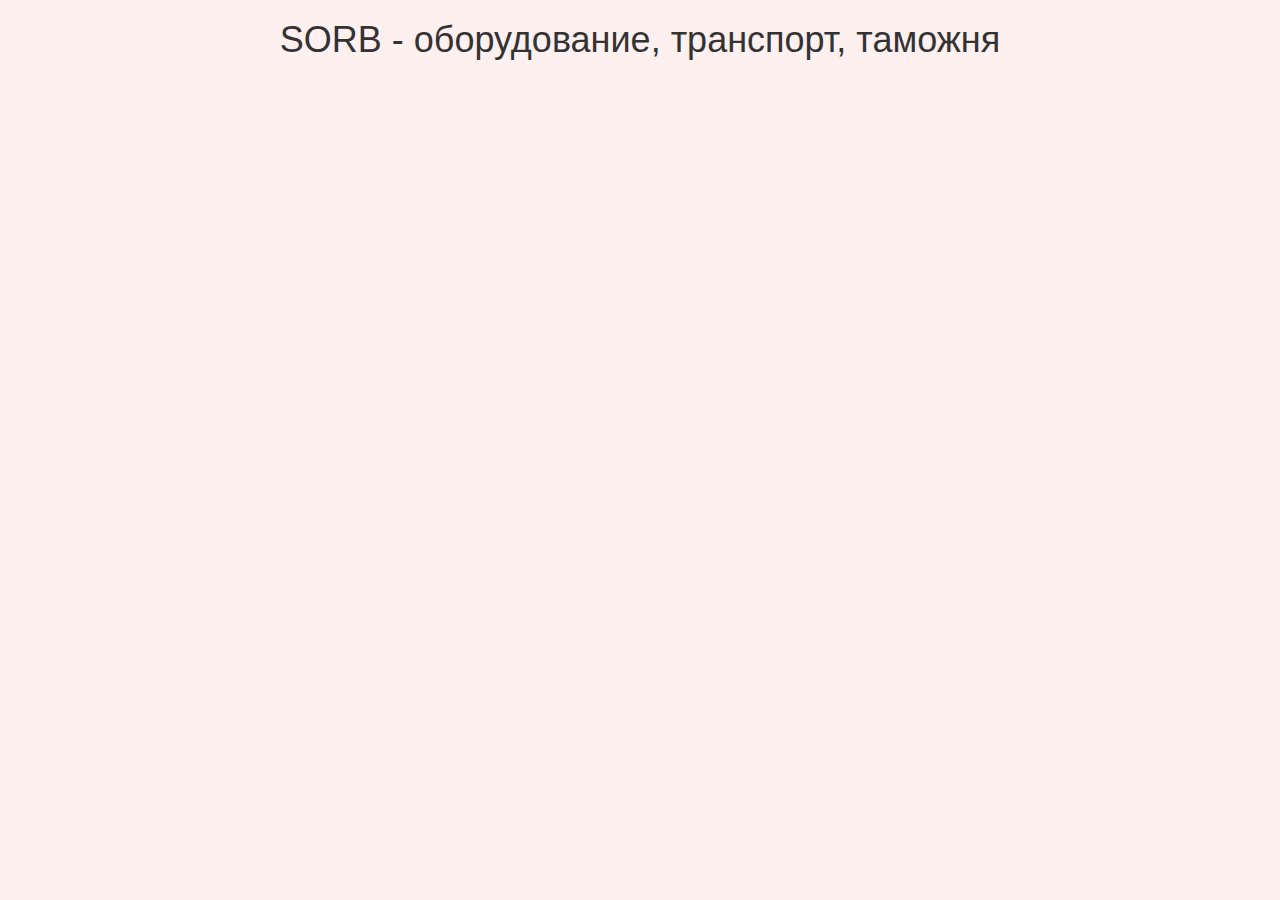
==== index.html @ 0b91da40 "Init repo" ====
<!DOCTYPE html>
<html lang="en">
<head>
	<meta http-equiv="Content-Type" content="text/html; charset=UTF-8">
	<title>SORB - оборудование, транспорт, таможня</title>	
	<link rel='stylesheet' href='css/bootstrap.min.css' type='text/css'>
	<link rel="stylesheet" href="css/style.css" type="text/css">
	<script src="js/jquery.min.js"></script>
	<script src="js/main.js"></script>
</head>
<body>	
	<div class="somit somit-white">
		<h1 class="text-center">SORB - оборудование, транспорт, таможня</h1>
		<br><br>
		<div class="container">   
    </div>
	</div>
</body>
</html>
---- css/style.css ----
body {
  background: #fff0f0;
}
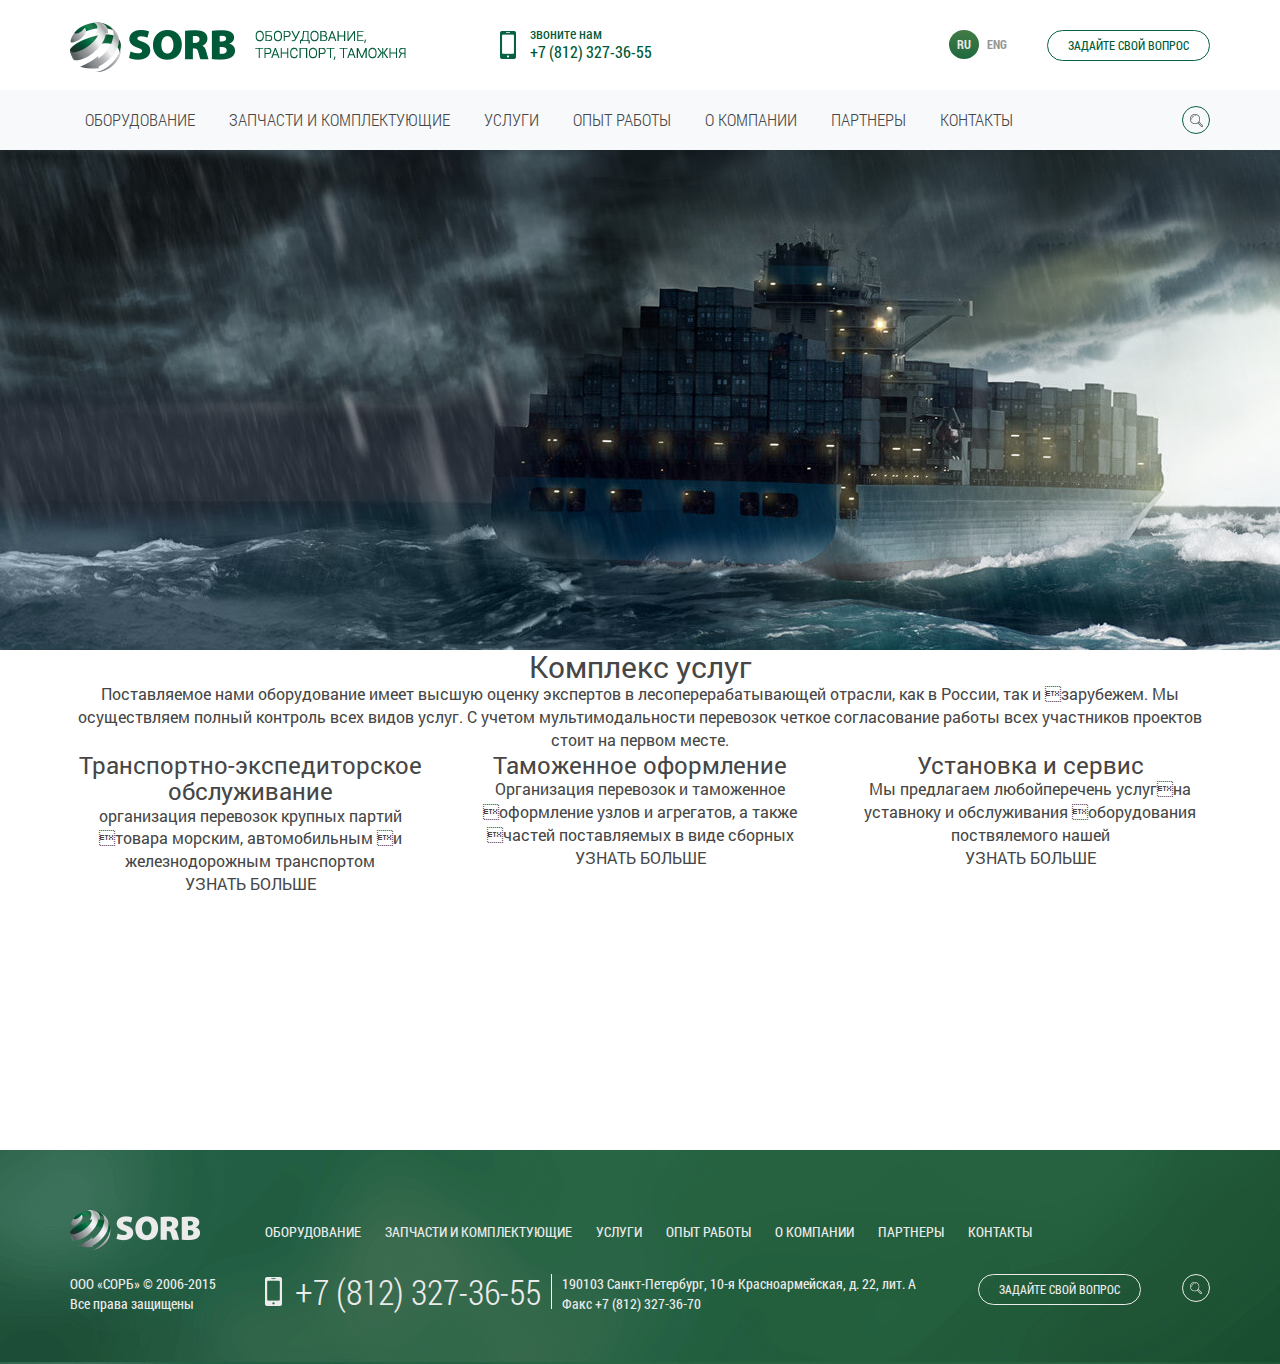
==== commit 6317fabd: "header+footer" ====
--- a/index.html
+++ b/index.html
@@ -2,6 +2,7 @@
 <html lang="en">
 <head>
 	<meta http-equiv="Content-Type" content="text/html; charset=UTF-8">
+	<meta name="viewport" content="width=device-width">
 	<title>SORB - оборудование, транспорт, таможня</title>	
 	<link rel='stylesheet' href='css/bootstrap.min.css' type='text/css'>
 	<link rel="stylesheet" href="css/style.css" type="text/css">
@@ -9,11 +10,125 @@
 	<script src="js/main.js"></script>
 </head>
 <body>	
-	<div class="somit somit-white">
-		<h1 class="text-center">SORB - оборудование, транспорт, таможня</h1>
-		<br><br>
-		<div class="container">   
-    </div>
+	<div class="somit somit-header">
+		<div class="top-header">
+			<div class="container">
+				<div class="row">
+					<div class="col-md-4">
+						<a href="/" class="top-logo"><img src="img/logo.png"  alt="SORB"></a>
+					</div>
+					<div class="col-xs-6 col-sm-6 col-md-4">
+						<div class="phone-block">
+							<div class="label">звоните нам</div>
+							<div class="phone-number">+7 (812) 327-36-55</div>
+						</div>
+					</div>
+					<div class="col-xs-2 col-sm-2 col-md-2">						
+						<div class="lang-switch"><span class="current lang">RU</span><a class="lang" href="#">ENG</a></div>
+					</div>
+					<div class="col-xs-4 col-sm-2 col-md-2">
+						<div class="quest-button"><a href="#" class="buttn">задайте свой вопрос</a></div>
+					</div>
+				</div>		
+			</div>
+		</div>
+		<div class="bottom-header">
+			<div class="container">
+				<div class="row">
+					<div class="col-xs-11">
+						<div class="main-menu main-menu-top">
+							<ul>
+								<li><a href="#">Оборудование</a></li>
+								<li><a href="#">Запчасти и комплектующие</a></li>
+								<li><a href="#">Услуги</a></li>
+								<li><a href="#">Опыт работы</a></li>
+								<li><a href="#">О компании</a></li>
+								<li><a href="#">Партнеры</a></li>
+								<li><a href="#">Контакты</a></li>
+							</ul>
+						</div>
+					</div>
+					<div class="col-xs-1">
+						<div class="search-block"><span class="icon icon-search"></span></div>
+					</div>			
+				</div>
+			</div>
+		</div>
 	</div>
+	<div class="somit somit-bonnet">
+		<div class="bonnet-container">			
+				<img src="img/banner.jpg" alt="">
+		</div>
+	</div>
+	<div class="somit somit-content">
+	<div class="somit somit-spruce">
+		<div class="container">			
+			<div class="text-center">
+				<h2 class="title-lg title-green">Комплекс услуг</h2>
+				<div class="announce-lg">Поставляемое нами оборудование имеет высшую оценку экспертов в лесоперерабатывающей отрасли, как в России, так и зарубежем. Мы осуществляем полный контроль всех видов услуг. С учетом мультимодальности перевозок  четкое согласование работы всех участников проектов стоит на первом месте. </div>
+				<div class="row">
+					<div class="col-md-4">
+						<div class="services-block">
+							<h3 class="title-md title-green">Транспортно-экспедиторское обслуживание</h3>
+							<div class="announce-md">организация перевозок крупных партий товара морским, автомобильным и железнодорожным транспортом</div>
+							<a href="#" class="buttn buttn-green">УЗНАТЬ БОЛЬШЕ</a>
+						</div>
+					</div>
+					<div class="col-md-4">
+						<div class="services-block">
+							<h3 class="title-md title-green">Таможенное оформление</h3>
+							<div class="announce-md">Организация перевозок и таможенное оформление узлов и агрегатов, а также частей поставляемых в виде сборных </div>
+							<a href="" class="buttn buttn-green">УЗНАТЬ БОЛЬШЕ</a>
+						</div>
+					</div>
+					<div class="col-md-4">
+						<div class="services-block">
+							<h3 class="title-md title-green">Установка и сервис</h3>
+							<div class="announce-md">Мы предлагаем любойперечень услугна уставноку и обслуживания оборудования поствялемого нашей </div>
+							<a href="" class="buttn buttn-green">УЗНАТЬ БОЛЬШЕ</a>
+						</div>
+					</div>
+				</div>
+			</div>
+		</div>
+	</div>
+	</div>
+	<div class="somit somit-footer">
+	<div class="container">
+		<div class="row">
+			<div class="col-md-2"><a href="/" class="bottom-logo"><img src="img/logo-small.png" class="img-responsive" alt=""></a></div>
+			<div class="col-md-10">
+				<div class="main-menu main-menu-bottom">
+						<ul>
+							<li><a href="#">Оборудование</a></li>
+							<li><a href="#">Запчасти и комплектующие</a></li>
+							<li><a href="#">Услуги</a></li>
+							<li><a href="#">Опыт работы</a></li>
+							<li><a href="#">О компании</a></li>
+							<li><a href="#">Партнеры</a></li>
+							<li><a href="#">Контакты</a></li>
+						</ul>
+					</div>			
+			</div>
+		</div>
+		<div class="row">
+			<div class="col-sm-6 col-md-2"><div class="copyright">ООО «СОРБ» © 2006-2015<br>Все права защищены</div></div>
+			<div class="col-sm-6 col-md-7">
+				<div class="phone-block">
+					<div class="phone-number">+7 (812) 327-36-55</div>
+				</div>
+				<div class="address-block">
+					<p>190103 Санкт-Петербург, 10-я Красноармейская, д. 22, лит. А<br>Факс +7 (812) 327-36-70</p>
+				</div>
+			</div>
+			<div class="col-sm-6 col-md-3">
+				<div class="quest-search-block">
+					<div class="quest-button"><a href="#" class="buttn">задайте свой вопрос</a></div>
+					<div class="search-block"><span class="icon icon-search"></span></div>
+				</div>
+			</div>		
+		</div>
+	</div>
+</div>
 </body>
 </html>--- a/css/style.css
+++ b/css/style.css
@@ -1,3 +1,272 @@
+@font-face {
+  font-family: 'Roboto';
+  font-style: normal;
+  font-weight: 400;
+  src: url("fonts/Roboto/RobotoRegular.eot");
+  src: url("fonts/Roboto/RobotoRegular.eot?#iefix") format("embedded-opentype"), url("fonts/Roboto/RobotoRegular.woff") format("woff"), url("fonts/Roboto/RobotoRegular.ttf") format("truetype");
+}
+@font-face {
+  font-family: 'Roboto';
+  font-style: normal;
+  font-weight: 600;
+  src: url("fonts/Roboto/RobotoBold.eot");
+  src: url("fonts/Roboto/RobotoBold.eot?#iefix") format("embedded-opentype"), url("fonts/Roboto/RobotoBold.woff") format("woff"), url("fonts/Roboto/RobotoBold.ttf") format("truetype");
+}
+@font-face {
+  font-family: 'Roboto';
+  font-style: italic;
+  font-weight: 400;
+  src: url("fonts/Roboto/RobotoItalic.eot");
+  src: url("fonts/Roboto/RobotoItalic.eot?#iefix") format("embedded-opentype"), url("fonts/Roboto/RobotoItalic.woff") format("woff"), url("fonts/Roboto/RobotoItalic.ttf") format("truetype");
+}
+@font-face {
+  font-family: 'Roboto';
+  font-style: normal;
+  font-weight: 300;
+  src: url("fonts/Roboto/RobotoLight.eot");
+  src: url("fonts/Roboto/RobotoLight.eot?#iefix") format("embedded-opentype"), url("fonts/Roboto/RobotoLight.woff") format("woff"), url("fonts/Roboto/RobotoLight.ttf") format("truetype");
+}
+@font-face {
+  font-family: 'B20Sans';
+  font-style: normal;
+  font-weight: 400;
+  src: url("fonts/B20Sans/B20SansSemiCondensed.eot");
+  src: url("fonts/B20Sans/B20SansSemiCondensed.eot?#iefix") format("embedded-opentype"), url("fonts/B20Sans/B20SansSemiCondensed.woff") format("woff"), url("fonts/B20Sans/B20SansSemiCondensed.ttf") format("truetype");
+}
+@font-face {
+  font-family: 'Casper';
+  font-style: normal;
+  font-weight: 400;
+  src: url("fonts/Casper/CasperRegular.eot");
+  src: url("fonts/Casper/CasperRegular.eot?#iefix") format("embedded-opentype"), url("fonts/Casper/CasperRegular.woff") format("woff"), url("fonts/Casper/CasperRegular.ttf") format("truetype");
+}
+@font-face {
+  font-family: 'Casper';
+  font-style: normal;
+  font-weight: 600;
+  src: url("fonts/Casper/CasperBold.eot");
+  src: url("fonts/Casper/CasperBold.eot?#iefix") format("embedded-opentype"), url("fonts/Casper/CasperBold.woff") format("woff"), url("fonts/Casper/CasperBold.ttf") format("truetype");
+}
+@font-face {
+  font-family: 'RobotoCondensed';
+  font-style: normal;
+  font-weight: 400;
+  src: url("fonts/RobotoCondensed/RobotoCondensedRegular.eot");
+  src: url("fonts/RobotoCondensed/RobotoCondensedRegular.eot?#iefix") format("embedded-opentype"), url("fonts/RobotoCondensed/RobotoCondensedRegular.woff") format("woff"), url("fonts/RobotoCondensed/RobotoCondensedRegular.ttf") format("truetype");
+}
+@font-face {
+  font-family: 'RobotoCondensed';
+  font-style: normal;
+  font-weight: 600;
+  src: url("fonts/RobotoCondensed/RobotoCondensedBold.eot");
+  src: url("fonts/RobotoCondensed/RobotoCondensedBold.eot?#iefix") format("embedded-opentype"), url("fonts/RobotoCondensed/RobotoCondensedBold.woff") format("woff"), url("fonts/RobotoCondensed/RobotoCondensedBold.ttf") format("truetype");
+}
+@font-face {
+  font-family: 'RobotoCondensed';
+  font-style: normal;
+  font-weight: 300;
+  src: url("fonts/RobotoCondensed/RobotoCondensedLight.eot");
+  src: url("fonts/RobotoCondensed/RobotoCondensedLight.eot?#iefix") format("embedded-opentype"), url("fonts/RobotoCondensed/RobotoCondensedLight.woff") format("woff"), url("fonts/RobotoCondensed/RobotoCondensedItalic.ttf") format("truetype");
+}
 body {
-  background: #fff0f0;
-}
+  background: white;
+  font-family: 'Roboto', sans-serif;
+  font-size: 16px;
+  font-weight: 400;
+  color: #464646;
+}
+h1,
+h2,
+h3,
+h4,
+h6,
+h6,
+p,
+ul,
+li {
+  margin: 0;
+  padding: 0px;
+}
+a,
+a:hover {
+  color: inherit;
+}
+.somit-header {
+  position: relative;
+}
+.somit-header.fixed {
+  position: fixed;
+  top: 0;
+}
+.top-header {
+  color: #005a37;
+  min-height: 90px;
+  padding-top: 22px;
+}
+.phone-block {
+  font-family: 'RobotoCondensed', sans-serif;
+  padding-left: 30px;
+}
+.phone-block .label {
+  font-size: 14px;
+  line-height: 1;
+}
+.top-header .phone-block {
+  background: url(../img/bg-phone.png) no-repeat left center;
+  margin-left: 40px;
+  margin-top: 5px;
+}
+.top-header .phone-block .phone-number {
+  font-size: 16px;
+}
+.somit-footer .phone-block {
+  background: url(../img/bg-phone-white.png) no-repeat left center;
+  border-right: 1px solid #f8f9fb;
+  margin-top: 20px;
+  margin-right: 10px;
+  padding-right: 10px;
+  float: left;
+}
+.somit-footer .phone-block .phone-number {
+  font-size: 35px;
+  font-weight: 300;
+  line-height: 1;
+}
+@media (max-width: 1200px) {
+  .somit-footer .phone-block .phone-number {
+    font-size: 22px;
+  }
+}
+.lang-switch {
+  font-family: 'RobotoCondensed', sans-serif;
+  font-size: 12px;
+  margin-top: 8px;
+  float: right;
+}
+.lang-switch .lang {
+  color: #959595;
+  display: inline-block;
+  font-weight: 600;
+  padding: 6px 8px;
+  text-transform: uppercase;
+}
+.lang-switch .lang.current {
+  background: linear-gradient(#437b46, #1e693e);
+  border-radius: 50%;
+  color: #ebebeb;
+  cursor: default;
+}
+.quest-button a {
+  border-radius: 30px;
+  display: inline-block;
+  font-family: 'RobotoCondensed', sans-serif;
+  font-size: 12px;
+  padding: 6px 20px;
+  text-transform: uppercase;
+}
+.top-header .quest-button {
+  float: right;
+  margin-top: 8px;
+}
+.top-header .quest-button a {
+  border: 1px solid #086142;
+}
+.somit-footer .quest-button {
+  margin-top: 20px;
+  margin-left: 30px;
+  float: left;
+}
+.somit-footer .quest-button a {
+  border: 1px solid #ebebeb;
+}
+.bottom-header {
+  background-color: #f8f9fb;
+  min-height: 60px;
+}
+.search-block {
+  float: right;
+}
+.search-block .icon-search {
+  border-radius: 50%;
+  display: inline-block;
+  height: 28px;
+  width: 28px;
+}
+.bottom-header .search-block {
+  margin-top: 16px;
+}
+.bottom-header .search-block .icon-search {
+  background: url(../img/bg-lupa.png) no-repeat center;
+  border: 1px solid #086142;
+}
+.somit-footer .search-block {
+  float: right;
+  margin-top: 20px;
+}
+.somit-footer .search-block .icon-search {
+  background: url(../img/bg-lupa-white.png) no-repeat center;
+  border: 1px solid #ebebeb;
+}
+.main-menu ul {
+  margin-left: 15px;
+}
+.main-menu ul li {
+  display: inline-block;
+  font-family: 'RobotoCondensed', sans-serif;
+  list-style: none;
+  text-transform: uppercase;
+}
+.bottom-header .main-menu li {
+  font-size: 17px;
+  margin-right: 30px;
+  font-weight: 300;
+  padding: 18px 0;
+}
+@media (max-width: 1200px) {
+  .bottom-header .main-menu li {
+    margin-right: 10px;
+  }
+}
+.somit-footer .main-menu ul {
+  margin-left: 0px;
+}
+.somit-footer .main-menu li {
+  font-size: 14px;
+  margin-right: 20px;
+  padding: 12px 0;
+}
+.somit-footer {
+  background: url(../img/bg-footer.png) center top;
+  color: #ebebeb;
+  padding: 60px 0 50px;
+}
+.somit-footer .copyright {
+  font-size: 14px;
+  font-family: 'RobotoCondensed', sans-serif;
+  margin-top: 20px;
+}
+.somit-footer .address-block {
+  font-size: 14px;
+  font-family: 'RobotoCondensed', sans-serif;
+  margin-top: 20px;
+}
+.somit-bonnet {
+  max-width: 100%;
+  overflow: hidden;
+  position: relative;
+  height: 500px;
+}
+.somit-bonnet .bonnet-container {
+  width: 2894px;
+  position: absolute;
+  left: 50%;
+  top: 0;
+  margin-left: -1447px;
+}
+.somit-bonnet .bonnet-container img {
+  display: block;
+  margin: 0 auto;
+}
+.somit-content {
+  min-height: 500px;
+}
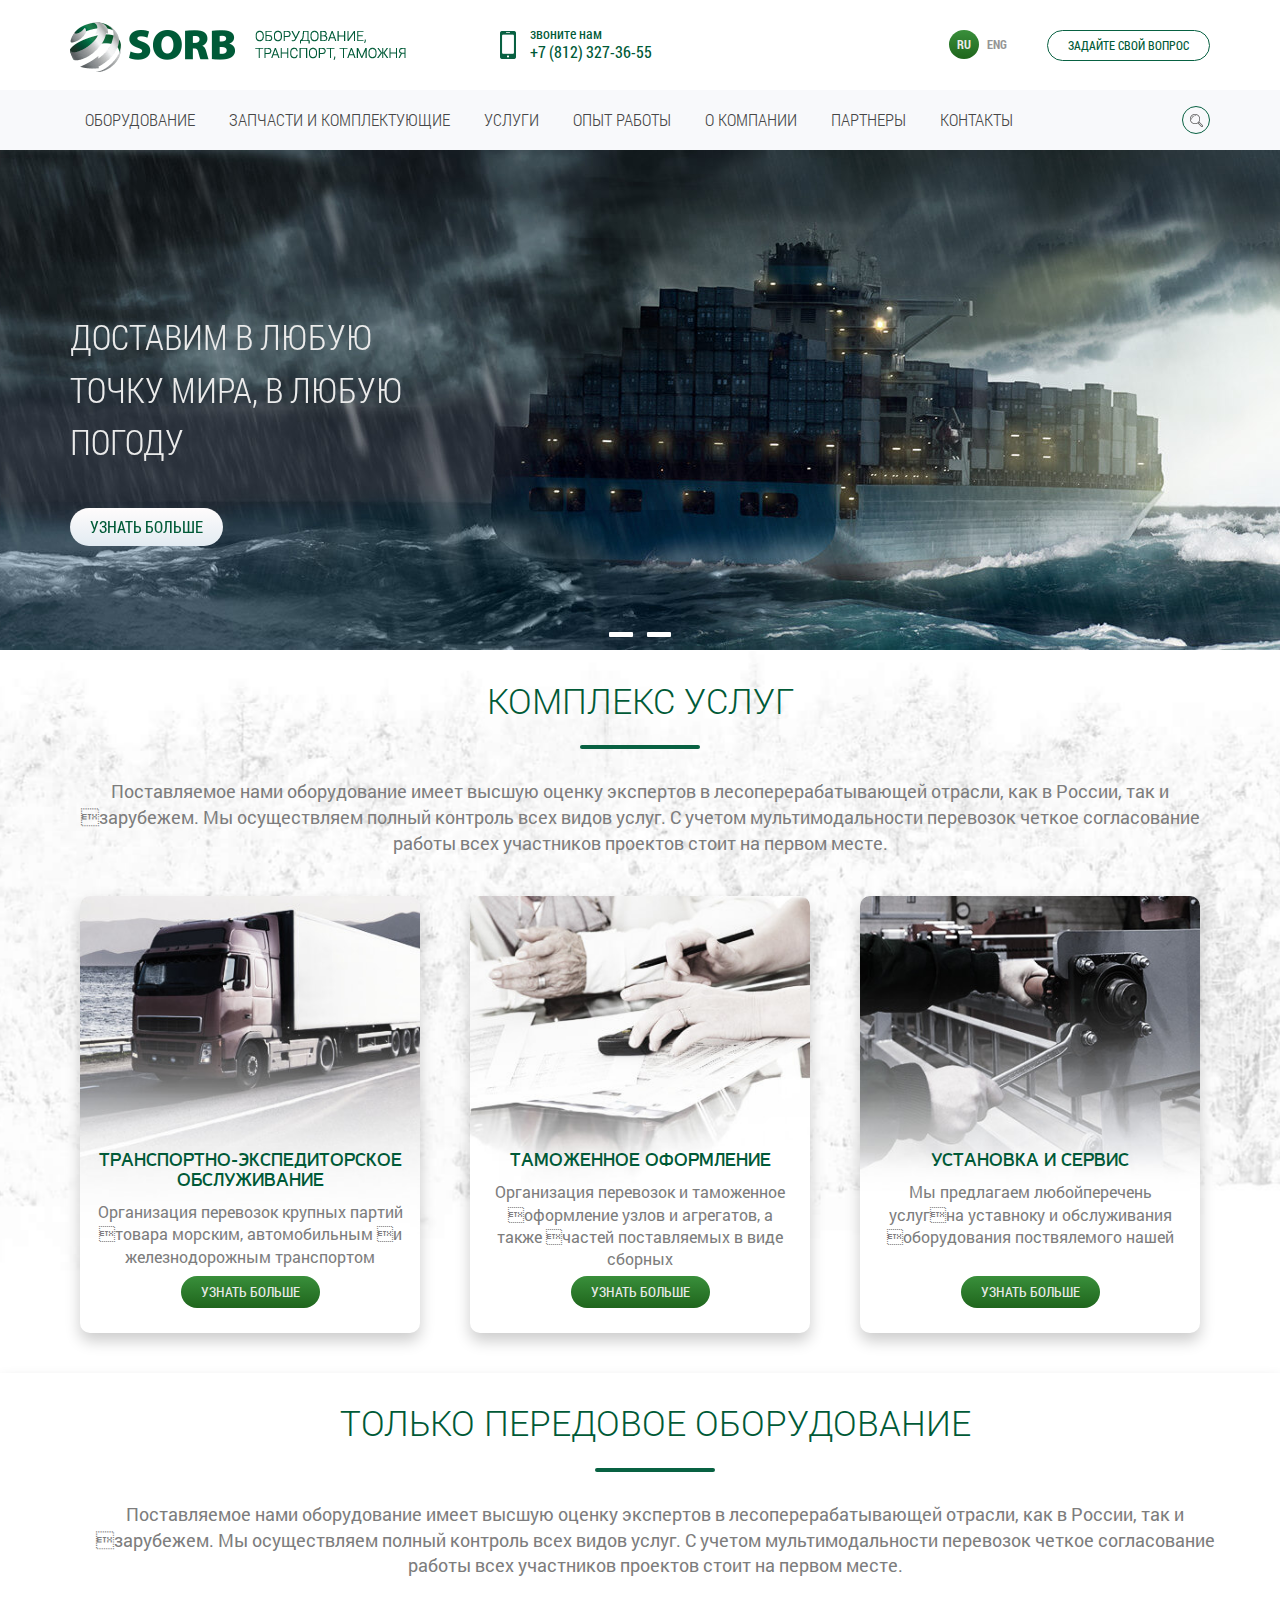
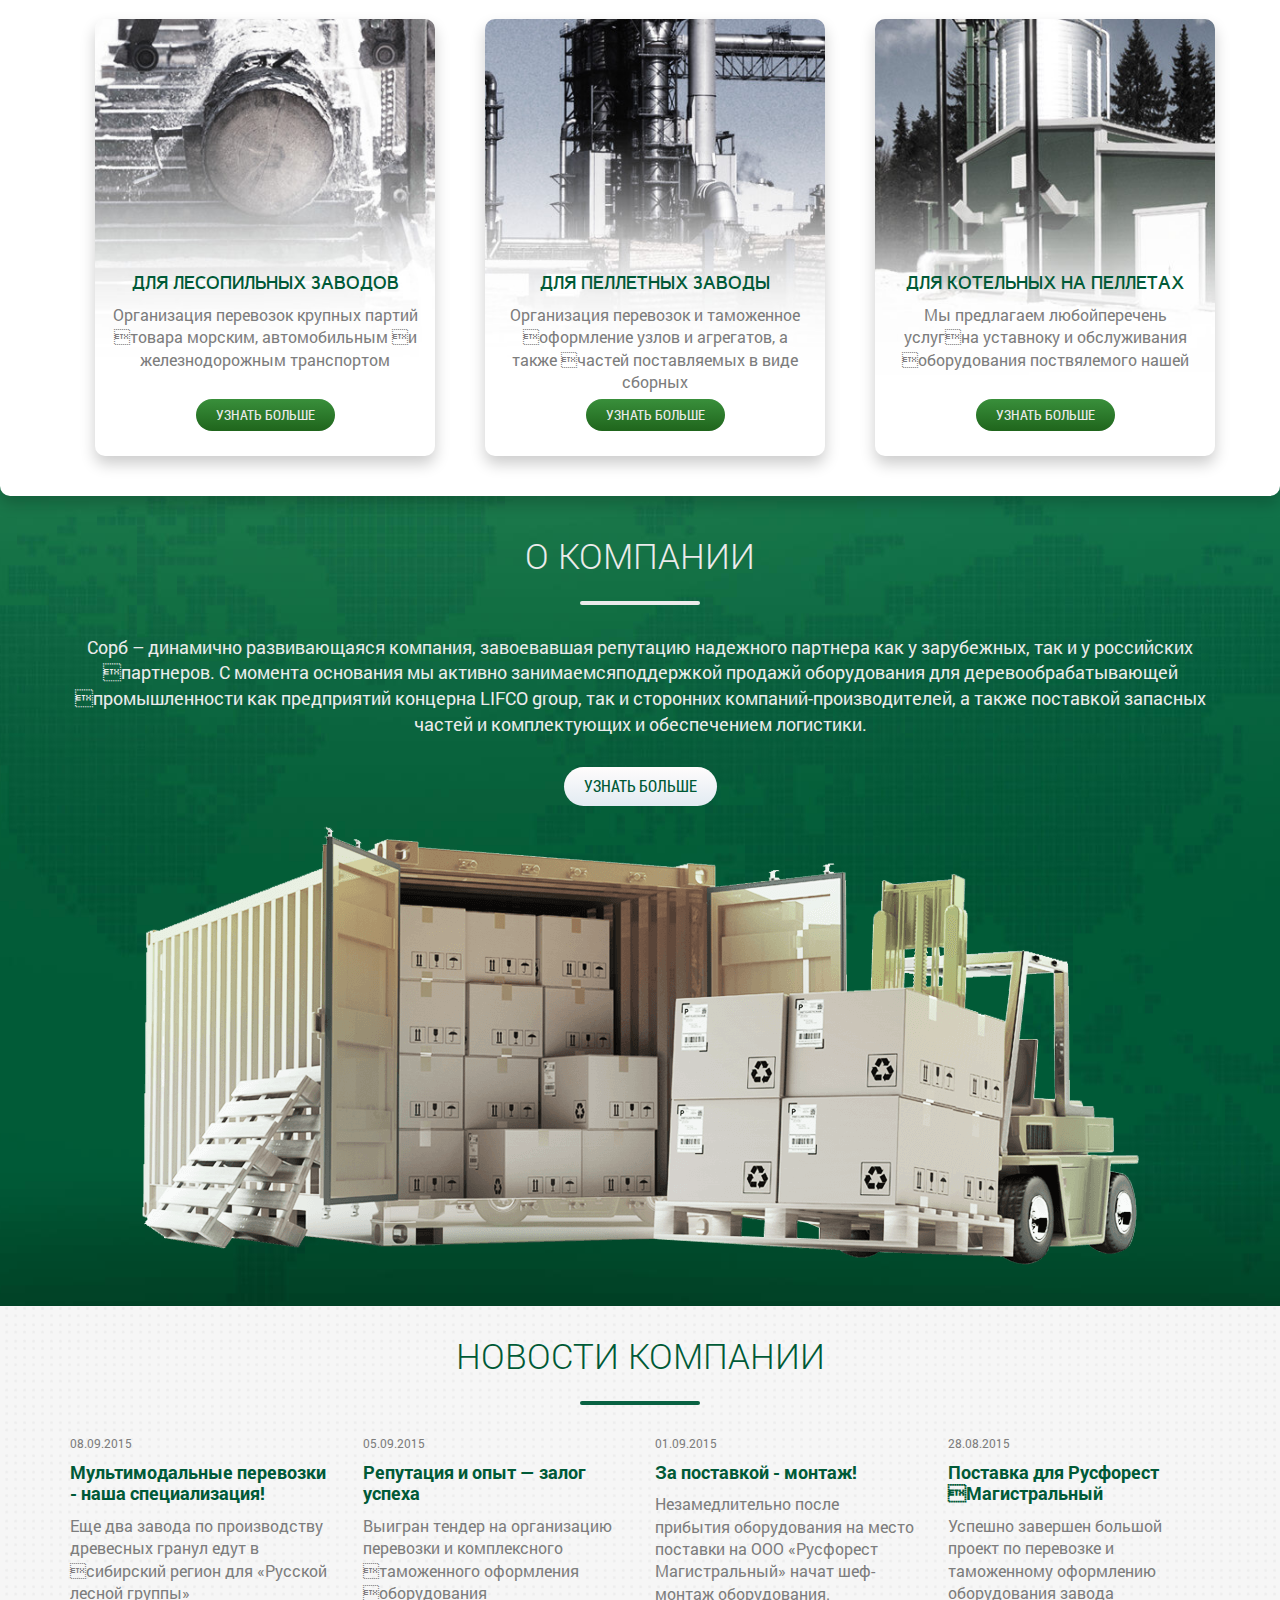
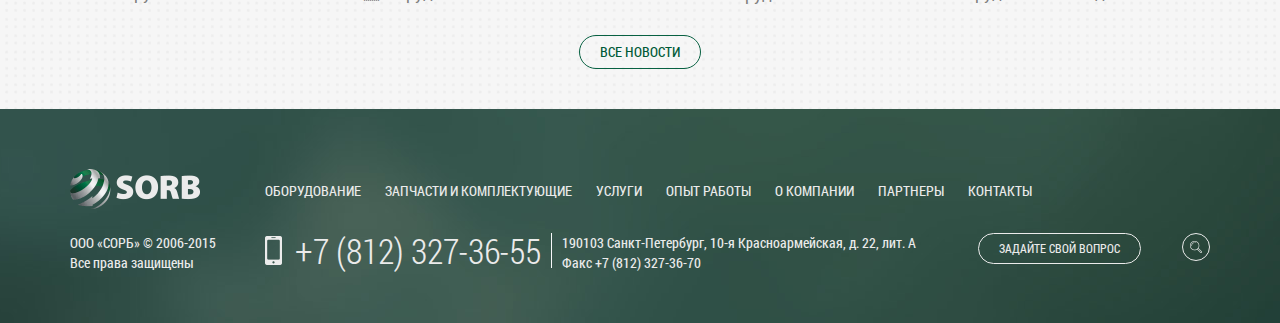
==== commit 4fd8c35a: "index" ====
--- a/index.html
+++ b/index.html
@@ -5,28 +5,31 @@
 	<meta name="viewport" content="width=device-width">
 	<title>SORB - оборудование, транспорт, таможня</title>	
 	<link rel='stylesheet' href='css/bootstrap.min.css' type='text/css'>
+	<link rel="stylesheet" href="js/plugins/owl/owl.carousel.css" type="text/css">
 	<link rel="stylesheet" href="css/style.css" type="text/css">
 	<script src="js/jquery.min.js"></script>
+	<script src="js/plugins/owl/owl.carousel.min.js"></script>
 	<script src="js/main.js"></script>
 </head>
 <body>	
 	<div class="somit somit-header">
+	 <div class="main-header">
 		<div class="top-header">
 			<div class="container">
 				<div class="row">
 					<div class="col-md-4">
 						<a href="/" class="top-logo"><img src="img/logo.png"  alt="SORB"></a>
 					</div>
-					<div class="col-xs-6 col-sm-6 col-md-4">
+					<div class="col-xs-5 col-sm-6 col-md-4">
 						<div class="phone-block">
 							<div class="label">звоните нам</div>
 							<div class="phone-number">+7 (812) 327-36-55</div>
 						</div>
 					</div>
-					<div class="col-xs-2 col-sm-2 col-md-2">						
+					<div class="col-xs-3 col-sm-2 col-md-2">						
 						<div class="lang-switch"><span class="current lang">RU</span><a class="lang" href="#">ENG</a></div>
 					</div>
-					<div class="col-xs-4 col-sm-2 col-md-2">
+					<div class="col-xs-4 col-sm-4 col-md-2">
 						<div class="quest-button"><a href="#" class="buttn">задайте свой вопрос</a></div>
 					</div>
 				</div>		
@@ -54,10 +57,28 @@
 				</div>
 			</div>
 		</div>
+	 </div>
 	</div>
 	<div class="somit somit-bonnet">
-		<div class="bonnet-container">			
-				<img src="img/banner.jpg" alt="">
+		<div class="owl-carousel">
+			<div class="owl-element">
+				<div class="bonnet-container">			
+					<img src="img/banner.jpg" alt="">
+				</div>
+				<div class="text-container container">
+					<h1 class="title-xl title-white">ДоставИМ в любую точку мира, в любую погоду</h1>
+					<div class="block-more"><a href="" class="buttn buttn-white">УЗНАТЬ БОЛЬШЕ</a></div>
+				</div>
+			</div>
+			<div class="owl-element">
+				<div class="bonnet-container">			
+					<img src="img/banner2.jpg" alt="">
+				</div>
+				<div class="text-container container">
+					<h1 class="title-xl title-white">Высшая оценка экспертов в лесоперерабатывающей отрасли</h1>
+					<div class="block-more"><a href="" class="buttn buttn-white">УЗНАТЬ БОЛЬШЕ</a></div>
+				</div>
+			</div>				
 		</div>
 	</div>
 	<div class="somit somit-content">
@@ -65,31 +86,140 @@
 		<div class="container">			
 			<div class="text-center">
 				<h2 class="title-lg title-green">Комплекс услуг</h2>
-				<div class="announce-lg">Поставляемое нами оборудование имеет высшую оценку экспертов в лесоперерабатывающей отрасли, как в России, так и зарубежем. Мы осуществляем полный контроль всех видов услуг. С учетом мультимодальности перевозок  четкое согласование работы всех участников проектов стоит на первом месте. </div>
-				<div class="row">
-					<div class="col-md-4">
-						<div class="services-block">
-							<h3 class="title-md title-green">Транспортно-экспедиторское обслуживание</h3>
-							<div class="announce-md">организация перевозок крупных партий товара морским, автомобильным и железнодорожным транспортом</div>
-							<a href="#" class="buttn buttn-green">УЗНАТЬ БОЛЬШЕ</a>
-						</div>
-					</div>
-					<div class="col-md-4">
-						<div class="services-block">
-							<h3 class="title-md title-green">Таможенное оформление</h3>
-							<div class="announce-md">Организация перевозок и таможенное оформление узлов и агрегатов, а также частей поставляемых в виде сборных </div>
-							<a href="" class="buttn buttn-green">УЗНАТЬ БОЛЬШЕ</a>
-						</div>
-					</div>
-					<div class="col-md-4">
-						<div class="services-block">
-							<h3 class="title-md title-green">Установка и сервис</h3>
-							<div class="announce-md">Мы предлагаем любойперечень услугна уставноку и обслуживания оборудования поствялемого нашей </div>
-							<a href="" class="buttn buttn-green">УЗНАТЬ БОЛЬШЕ</a>
-						</div>
-					</div>
-				</div>
-			</div>
+				<div class="announce-lg text-grey">Поставляемое нами оборудование имеет высшую оценку экспертов в лесоперерабатывающей отрасли, как в России, так и зарубежем. Мы осуществляем полный контроль всех видов услуг. С учетом мультимодальности перевозок  четкое согласование работы всех участников проектов стоит на первом месте. </div>
+				<div class="row">
+					<div class="col-md-4">
+						<div class="block-onmain block-services">
+							<div class="block-photo"><img src="img/card1.jpg"  alt="" class="sepia img-responsive"><img src="img/card1_c.jpg" alt="" class="colour img-responsive"></div>
+							<div class="block-content">
+								<div class="block-text">
+								<h3 class="title-md title-green">Транспортно-экспедиторское обслуживание</h3>
+								<div class="announce-md text-grey">Организация перевозок крупных партий товара морским, автомобильным и железнодорожным транспортом</div>
+								</div>
+								<a href="#" class="buttn buttn-green">УЗНАТЬ БОЛЬШЕ</a>
+							</div>
+						</div>
+					</div>
+					<div class="col-md-4">
+						<div class="block-onmain block-services">
+							<div class="block-photo"><img src="img/card2.jpg"  alt="" class="sepia img-responsive"><img src="img/card2_c.jpg" alt="" class="colour img-responsive"></div>
+							<div class="block-content">
+								<div class="block-text">
+								<h3 class="title-md title-green">Таможенное оформление</h3>
+								<div class="announce-md text-grey">Организация перевозок и таможенное оформление узлов и агрегатов, а также частей поставляемых в виде сборных </div>
+								</div>
+								<a href="" class="buttn buttn-green">УЗНАТЬ БОЛЬШЕ</a>
+							</div>
+						</div>
+					</div>
+					<div class="col-md-4">
+						<div class="block-onmain block-services">
+							<div class="block-photo"><img src="img/card3.jpg"  alt="" class="sepia img-responsive"><img src="img/card3_c.jpg" alt="" class="colour img-responsive"></div>
+							<div class="block-content">
+								<div class="block-text">
+								<h3 class="title-md title-green">Установка и сервис</h3>
+								<div class="announce-md text-grey">Мы предлагаем любойперечень услугна уставноку и обслуживания оборудования поствялемого нашей </div>
+								</div>
+								<a href="" class="buttn buttn-green">УЗНАТЬ БОЛЬШЕ</a>
+							</div>
+						</div>
+					</div>
+				</div>
+			</div>
+		</div>
+	</div>
+	<div class="somit somit-earth">		
+		<div class="text-center">
+			<div class="block-equipments">
+			 <div class="container">
+				<h2 class="title-lg title-green">ТОЛЬКО ПЕРЕДОВОЕ ОБОРУДОВАНИЕ</h2>
+				<div class="announce-lg text-grey">Поставляемое нами оборудование имеет высшую оценку экспертов в лесоперерабатывающей отрасли, как в России, так и зарубежем. Мы осуществляем полный контроль всех видов услуг. С учетом мультимодальности перевозок  четкое согласование работы всех участников проектов стоит на первом месте. </div>
+				<div class="row">
+					<div class="col-md-4">
+						<div class="block-onmain block-equipment">
+							<div class="block-photo"><img src="img/card4.jpg"  alt="" class="sepia img-responsive"><img src="img/card4_c.jpg" alt="" class="colour img-responsive"></div>
+							<div class="block-content">
+								<div class="block-text">
+								<h3 class="title-md title-green">для лесопильных заводов</h3>
+								<div class="announce-md text-grey">Организация перевозок крупных партий товара морским, автомобильным и железнодорожным транспортом</div>
+								</div>
+								<a href="#" class="buttn buttn-green">УЗНАТЬ БОЛЬШЕ</a>
+							</div>
+						</div>
+					</div>
+					<div class="col-md-4">
+						<div class="block-onmain block-equipment">
+							<div class="block-photo"><img src="img/card5.jpg"  alt="" class="sepia img-responsive"><img src="img/card5_c.jpg" alt="" class="colour img-responsive"></div>
+							<div class="block-content">
+								<div class="block-text">
+								<h3 class="title-md title-green">ДЛЯ пеллетных заводы</h3>
+								<div class="announce-md text-grey">Организация перевозок и таможенное оформление узлов и агрегатов, а также частей поставляемых в виде сборных </div>
+								</div>
+								<a href="" class="buttn buttn-green">УЗНАТЬ БОЛЬШЕ</a>
+							</div>
+						</div>
+					</div>
+					<div class="col-md-4">
+						<div class="block-onmain block-equipment">
+							<div class="block-photo"><img src="img/card6.jpg"  alt="" class="sepia img-responsive"><img src="img/card6_c.jpg" alt="" class="colour img-responsive"></div>
+							<div class="block-content">
+								<div class="block-text">
+								<h3 class="title-md title-green">ДЛЯ КОТЕЛЬНЫХ НА ПЕЛЛЕТАХ</h3>
+								<div class="announce-md text-grey">Мы предлагаем любойперечень услугна уставноку и обслуживания оборудования поствялемого нашей </div>
+								</div>
+								<a href="" class="buttn buttn-green">УЗНАТЬ БОЛЬШЕ</a>
+							</div>
+						</div>
+					</div>
+				</div>
+			 </div>
+			</div>
+			<div class="block-about">
+			 <div class="container">
+				<h2 class="title-lg title-white">О компании</h2>
+				<div class="announce-lg text-white">Сорб – динамично развивающаяся компания, завоевавшая репутацию надежного партнера как у зарубежных, так и у российских партнеров. С момента основания мы активно занимаемсяподдержкой продажй оборудования для деревообрабатывающей промышленности как предприятий концерна LIFCO group, так и сторонних компаний-производителей, а также поставкой запасных частей и комплектующих и обеспечением логистики.</div>
+				<div class="block-more"><a href="" class="buttn buttn-white">УЗНАТЬ БОЛЬШЕ</a></div>
+				<div class="block-boxes"><img src="img/bg-boxes.png" alt="" class="img-responsive"></div>
+			 </div>
+			</div>
+		</div>
+	</div>
+	<div class="somit somit-pattern">
+		<div class="container">			
+			<div class="text-center">
+				<h2 class="title-lg title-green">Новости компании</h2>
+			</div>
+			<div class="row">
+				<div class="col-sm-6 col-md-3">
+					<div class="block-news">
+						<div class="date text-grey">08.09.2015</div>
+						<div class="title-sm title-green"><a href="#">Мультимодальные перевозки - наша специализация!</a></div>
+						<div class="announce-md text-grey">Еще два завода по производству древесных гранул едут в сибирский регион для «Русской лесной группы»</div>
+					</div>
+				</div>
+				<div class="col-sm-6 col-md-3">
+					<div class="block-news">
+						<div class="date text-grey">05.09.2015</div>
+						<div class="title-sm title-green"><a href="#">Репутация и опыт — залог успеха</a></div>
+						<div class="announce-md text-grey">Выигран тендер на организацию перевозки и комплексного таможенного оформления оборудования</div>
+					</div>
+				</div>
+				<div class="col-sm-6 col-md-3">
+					<div class="block-news">
+						<div class="date text-grey">01.09.2015</div>
+						<div class="title-sm title-green"><a href="#">За поставкой - монтаж!</a></div>
+						<div class="announce-md text-grey">Незамедлительно после прибытия оборудования на место поставки на ООО «Русфорест Магистральный» начат шеф-монтаж оборудования. </div>
+					</div>
+				</div>
+				<div class="col-sm-6 col-md-3">
+					<div class="block-news">
+						<div class="date text-grey">28.08.2015</div>
+						<div class="title-sm title-green"><a href="#">Поставка для Русфорест Магистральный</a></div>
+						<div class="announce-md text-grey">Успешно завершен большой проект по перевозке и таможенному оформлению оборудования завода</div>
+					</div>
+				</div>
+			</div>
+			<div class="block-more text-center"><a href="" class="buttn buttn-greenborder">все новости</a></div>
 		</div>
 	</div>
 	</div>
@@ -112,8 +242,8 @@
 			</div>
 		</div>
 		<div class="row">
-			<div class="col-sm-6 col-md-2"><div class="copyright">ООО «СОРБ» © 2006-2015<br>Все права защищены</div></div>
-			<div class="col-sm-6 col-md-7">
+			<div class="col-sm-3 col-md-2"><div class="copyright">ООО «СОРБ» © 2006-2015<br>Все права защищены</div></div>
+			<div class="col-sm-9 col-md-7">
 				<div class="phone-block">
 					<div class="phone-number">+7 (812) 327-36-55</div>
 				</div>
@@ -121,7 +251,7 @@
 					<p>190103 Санкт-Петербург, 10-я Красноармейская, д. 22, лит. А<br>Факс +7 (812) 327-36-70</p>
 				</div>
 			</div>
-			<div class="col-sm-6 col-md-3">
+			<div class="col-sm-12 col-md-3">
 				<div class="quest-search-block">
 					<div class="quest-button"><a href="#" class="buttn">задайте свой вопрос</a></div>
 					<div class="search-block"><span class="icon icon-search"></span></div>
--- a/css/style.css
+++ b/css/style.css
@@ -93,12 +93,19 @@
 }
 .somit-header {
   position: relative;
-}
-.somit-header.fixed {
+  height: 150px;
+}
+.somit-header .main-header {
+  position: absolute;
+  width: 100%;
+  z-index: 1000;
+}
+.somit-header .main-header.fixed {
   position: fixed;
   top: 0;
 }
 .top-header {
+  background: white;
   color: #005a37;
   min-height: 90px;
   padding-top: 22px;
@@ -118,6 +125,11 @@
 }
 .top-header .phone-block .phone-number {
   font-size: 16px;
+}
+@media (max-width: 992px) {
+  .top-header .phone-block {
+    margin-left: 0px;
+  }
 }
 .somit-footer .phone-block {
   background: url(../img/bg-phone-white.png) no-repeat left center;
@@ -135,6 +147,7 @@
 @media (max-width: 1200px) {
   .somit-footer .phone-block .phone-number {
     font-size: 22px;
+    line-height: 1.5;
   }
 }
 .lang-switch {
@@ -151,7 +164,7 @@
   text-transform: uppercase;
 }
 .lang-switch .lang.current {
-  background: linear-gradient(#437b46, #1e693e);
+  background: linear-gradient(#398f3b, #1f651c);
   border-radius: 50%;
   color: #ebebeb;
   cursor: default;
@@ -170,6 +183,11 @@
 }
 .top-header .quest-button a {
   border: 1px solid #086142;
+}
+@media (max-width: 768px) {
+  .top-header .quest-button a {
+    padding: 6px 10px;
+  }
 }
 .somit-footer .quest-button {
   margin-top: 20px;
@@ -179,6 +197,11 @@
 .somit-footer .quest-button a {
   border: 1px solid #ebebeb;
 }
+@media (max-width: 1200px) {
+  .somit-footer .quest-button {
+    margin-left: 0px;
+  }
+}
 .bottom-header {
   background-color: #f8f9fb;
   min-height: 60px;
@@ -235,8 +258,13 @@
   margin-right: 20px;
   padding: 12px 0;
 }
+@media (max-width: 1200px) {
+  .somit-footer .main-menu li {
+    margin-right: 10px;
+  }
+}
 .somit-footer {
-  background: url(../img/bg-footer.png) center top;
+  background: url(../img/bg-footer.jpg) center top;
   color: #ebebeb;
   padding: 60px 0 50px;
 }
@@ -245,16 +273,24 @@
   font-family: 'RobotoCondensed', sans-serif;
   margin-top: 20px;
 }
+@media (max-width: 1200px) {
+  .somit-footer .copyright {
+    font-size: 12px;
+  }
+}
 .somit-footer .address-block {
   font-size: 14px;
   font-family: 'RobotoCondensed', sans-serif;
   margin-top: 20px;
 }
 .somit-bonnet {
+  position: relative;
+}
+.somit-bonnet .owl-element {
+  position: relative;
+  height: 500px;
+  overflow: hidden;
   max-width: 100%;
-  overflow: hidden;
-  position: relative;
-  height: 500px;
 }
 .somit-bonnet .bonnet-container {
   width: 2894px;
@@ -262,11 +298,194 @@
   left: 50%;
   top: 0;
   margin-left: -1447px;
+  z-index: 2;
 }
 .somit-bonnet .bonnet-container img {
   display: block;
   margin: 0 auto;
 }
+.somit-bonnet .text-container {
+  padding-top: 120px;
+  position: relative;
+  z-index: 10;
+}
+.somit-bonnet .text-container .title-xl {
+  max-width: 370px;
+}
+.somit-bonnet .owl-controls {
+  margin-top: -25px;
+  text-align: center;
+  position: relative;
+}
+.somit-bonnet .owl-controls .owl-dot {
+  display: inline-block;
+}
+.somit-bonnet .owl-controls .owl-dot span {
+  background: white;
+  border-radius: 1px;
+  display: block;
+  height: 5px;
+  margin: 7px 7px 8px;
+  width: 24px;
+}
 .somit-content {
   min-height: 500px;
 }
+.title-green {
+  color: #005a37;
+}
+.title-white {
+  color: #ebebeb;
+}
+.title-lg {
+  font-size: 35px;
+  font-weight: 300;
+  margin: 30px 0;
+  position: relative;
+  padding-bottom: 30px;
+  text-transform: uppercase;
+}
+.title-lg:before {
+  border-radius: 2px;
+  bottom: 0;
+  content: "";
+  height: 4px;
+  left: 50%;
+  margin-left: -60px;
+  position: absolute;
+  width: 120px;
+}
+.title-lg.title-green:before {
+  background: #086142;
+}
+.title-lg.title-white:before {
+  background: #ebebeb;
+}
+.title-xl {
+  font-size: 35px;
+  font-weight: 300;
+  font-family: 'RobotoCondensed', sans-serif;
+  line-height: 1.5;
+  margin: 40px 0;
+  text-transform: uppercase;
+}
+.title-md {
+  font-size: 18px;
+  font-family: 'Casper', sans-serif;
+  font-weight: 600;
+  margin: 10px 0;
+  text-transform: uppercase;
+}
+.title-sm {
+  font-size: 18px;
+  font-weight: 600;
+  line-height: 1.2;
+  margin: 10px 0;
+}
+.text-grey {
+  color: #7d7d7d;
+}
+.text-white {
+  color: #ebebeb;
+}
+.announce-lg {
+  font-size: 18px;
+}
+.announce-md {
+  line-height: 1.4;
+}
+.somit-spruce {
+  background: url(../img/bg-spruce.jpg) center no-repeat;
+}
+.somit-earth {
+  background: url(../img/bg-map.jpg) center top no-repeat #086142;
+}
+.somit-pattern {
+  background: url(../img/bg-pattern.png) repeat;
+}
+.block-equipments {
+  background: white;
+  border-radius: 0 0 10px 10px;
+  box-shadow: 0 8px 15px rgba(0, 0, 0, 0.2);
+  padding: 0px 70px;
+  max-width: 1300px;
+  margin: 0 auto 10px;
+}
+.block-more {
+  margin: 30px 0 40px;
+}
+.block-about .block-more {
+  margin: 30px 0 20px;
+}
+.block-boxes {
+  display: inline-block;
+  margin: 0 auto 20px;
+}
+.block-onmain {
+  border-radius: 10px;
+  box-shadow: 0 8px 15px rgba(0, 0, 0, 0.2);
+  margin: 40px auto;
+  position: relative;
+  overflow: hidden;
+  max-width: 340px;
+}
+.block-onmain .block-photo {
+  position: absolute;
+  z-index: 0;
+}
+.block-onmain .block-photo .colour {
+  display: none;
+}
+.block-onmain .block-photo .sepia {
+  display: block;
+}
+.block-onmain .block-content {
+  padding: 245px 15px 25px;
+  position: relative;
+  z-index: 100;
+}
+.block-onmain .block-text {
+  min-height: 125px;
+}
+.block-onmain:hover .colour {
+  display: block;
+}
+.block-onmain:hover .sepia {
+  display: none;
+}
+.block-news .date {
+  font-size: 12px;
+}
+.buttn {
+  border-radius: 30px;
+  display: inline-block;
+  font-size: 14px;
+  font-family: 'RobotoCondensed', sans-serif;
+  padding: 6px 20px;
+  text-transform: uppercase;
+}
+.buttn:hover {
+  text-decoration: none;
+}
+.buttn-green {
+  background: linear-gradient(#398f3b, #1f651c);
+  color: #ebebeb;
+}
+.buttn-green:hover {
+  background: linear-gradient(#1f651c, #398f3b);
+  color: #ebebeb;
+}
+.buttn-white {
+  background: linear-gradient(#fffcfc, #e2ebf2);
+  color: #005a37;
+  font-size: 16px;
+  padding: 8px 20px;
+}
+.buttn-white:hover {
+  background: linear-gradient(#e2ebf2, #fffcfc);
+  color: #005a37;
+}
+.buttn-greenborder {
+  border: 1px solid #086142;
+  color: #005a37;
+}
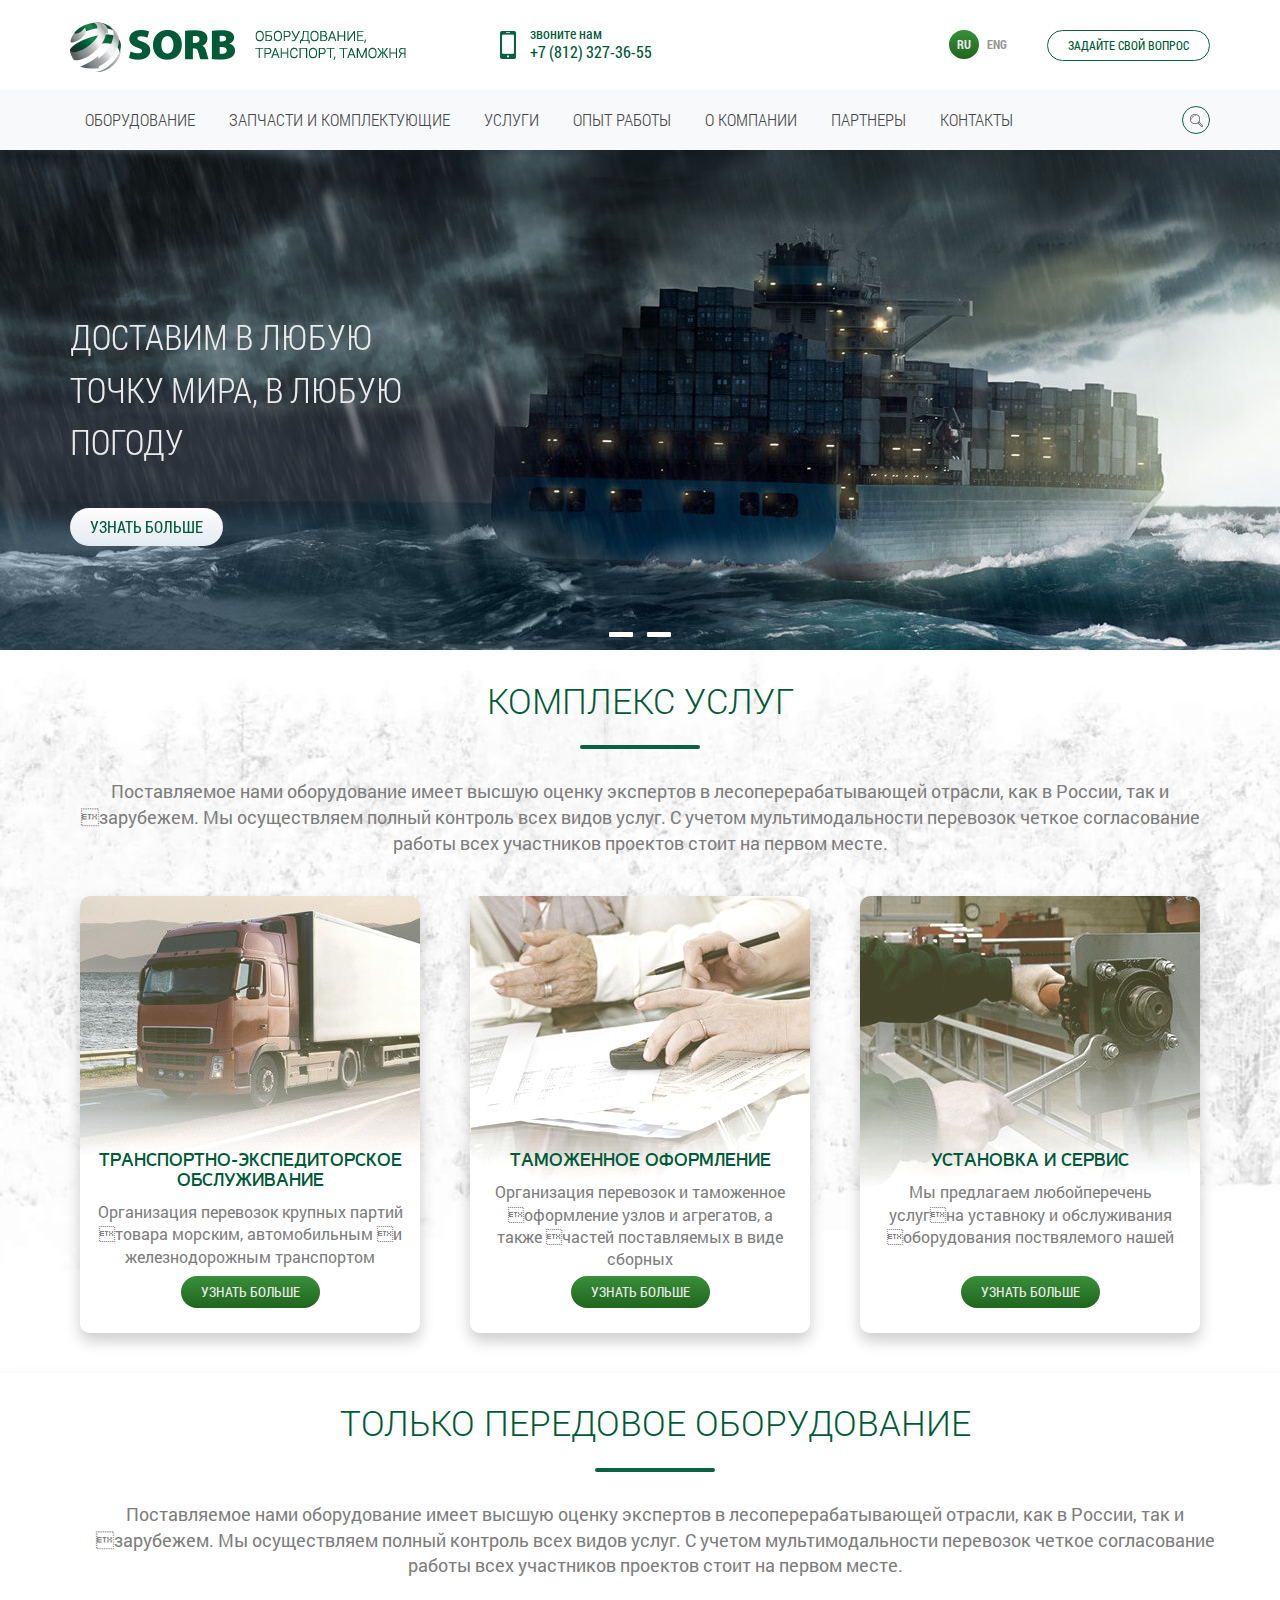
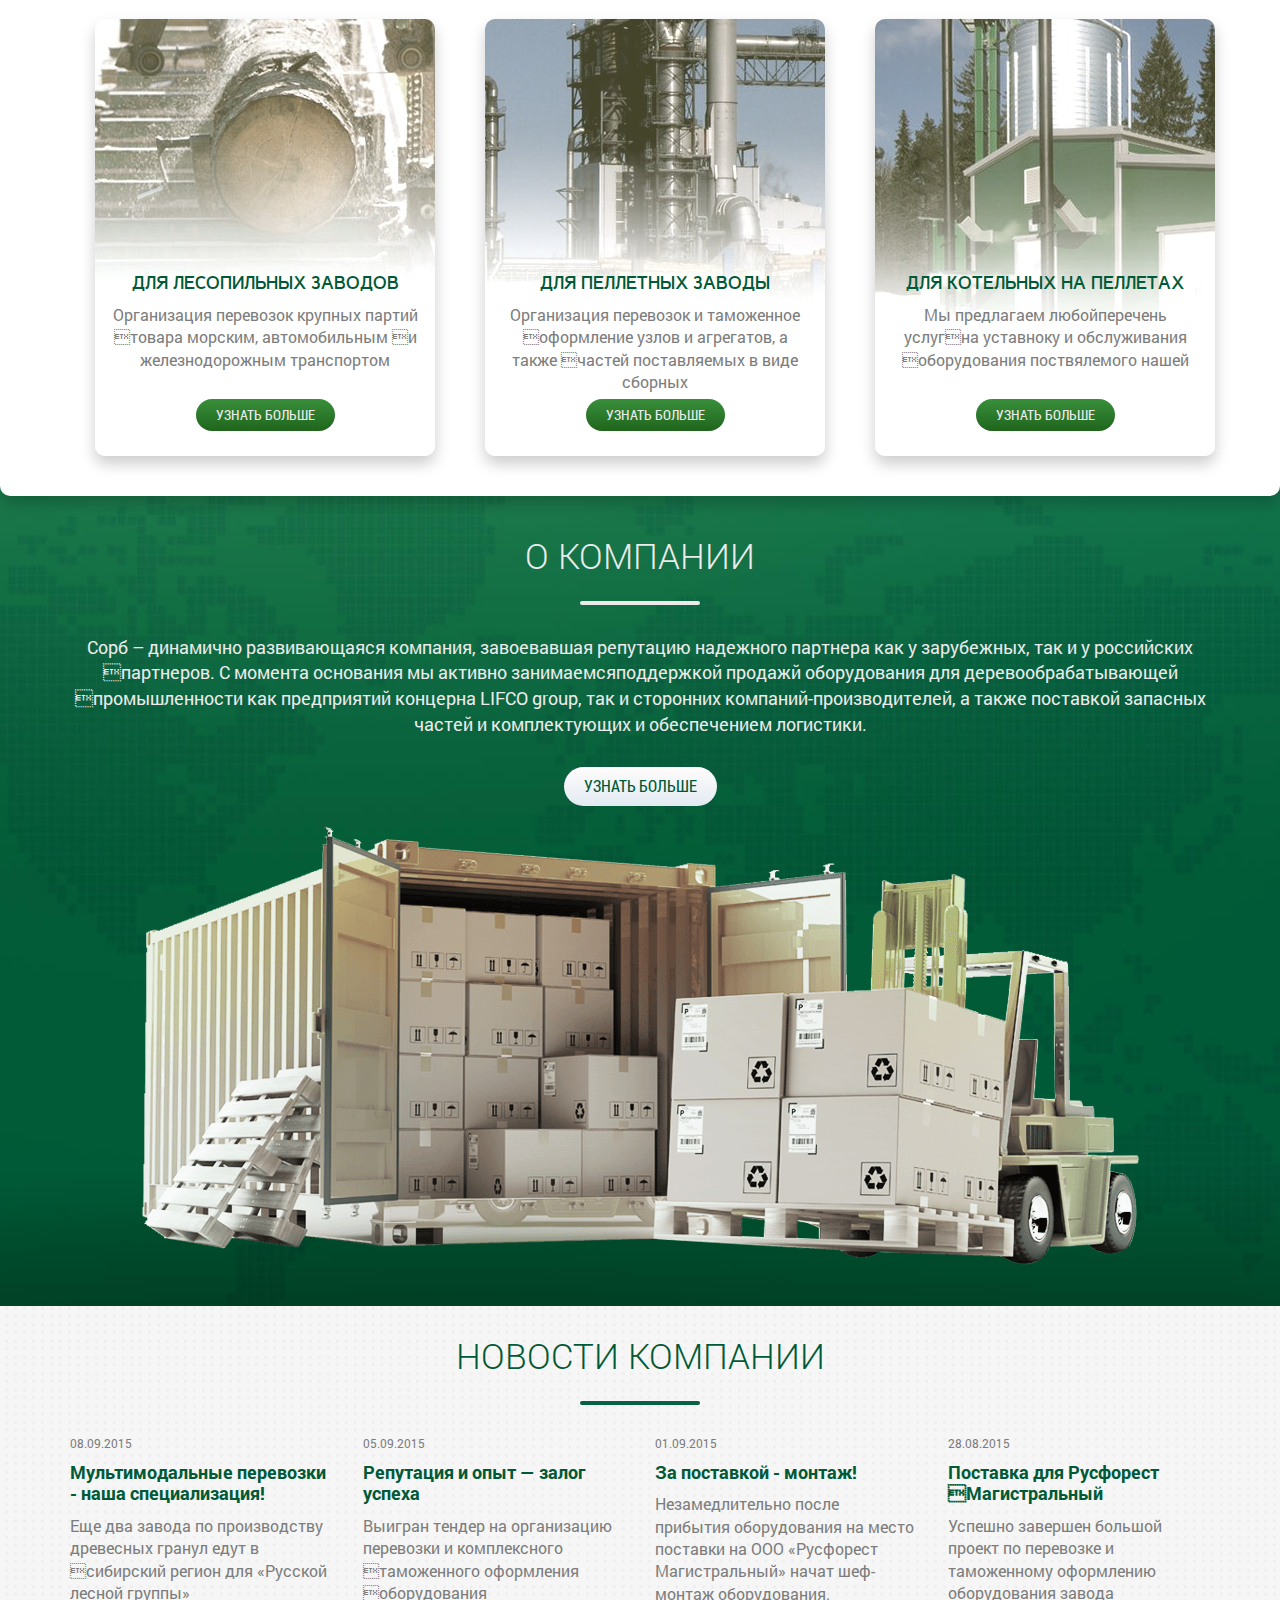
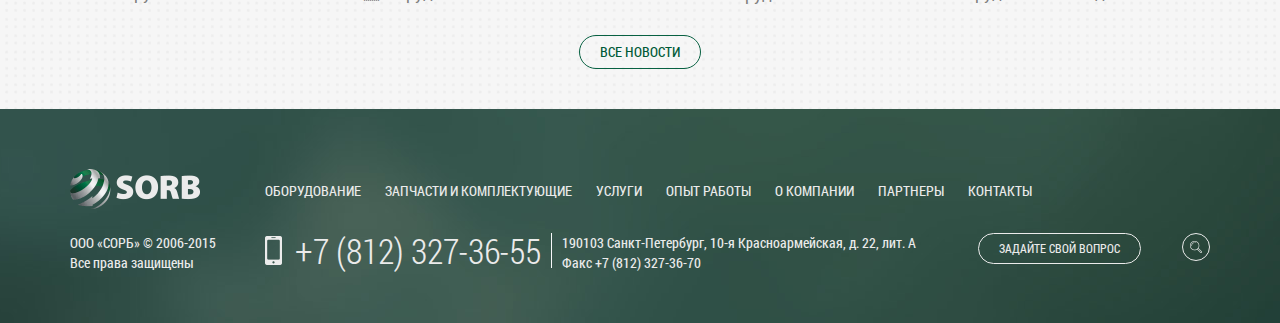
==== commit 2ac1db9c: "vintage" ====
--- a/index.html
+++ b/index.html
@@ -9,6 +9,7 @@
 	<link rel="stylesheet" href="css/style.css" type="text/css">
 	<script src="js/jquery.min.js"></script>
 	<script src="js/plugins/owl/owl.carousel.min.js"></script>
+	<script src="js/plugins/vintage/jquery.vintage.js"></script>
 	<script src="js/main.js"></script>
 </head>
 <body>	
@@ -90,7 +91,7 @@
 				<div class="row">
 					<div class="col-md-4">
 						<div class="block-onmain block-services">
-							<div class="block-photo"><img src="img/card1.jpg"  alt="" class="sepia img-responsive"><img src="img/card1_c.jpg" alt="" class="colour img-responsive"></div>
+							<div class="block-photo"><img src="img/card1_c.jpg" alt="" class="sepia"></div>
 							<div class="block-content">
 								<div class="block-text">
 								<h3 class="title-md title-green">Транспортно-экспедиторское обслуживание</h3>
@@ -102,7 +103,7 @@
 					</div>
 					<div class="col-md-4">
 						<div class="block-onmain block-services">
-							<div class="block-photo"><img src="img/card2.jpg"  alt="" class="sepia img-responsive"><img src="img/card2_c.jpg" alt="" class="colour img-responsive"></div>
+							<div class="block-photo"><img src="img/card2_c.jpg" alt="" class="sepia"></div>
 							<div class="block-content">
 								<div class="block-text">
 								<h3 class="title-md title-green">Таможенное оформление</h3>
@@ -114,7 +115,7 @@
 					</div>
 					<div class="col-md-4">
 						<div class="block-onmain block-services">
-							<div class="block-photo"><img src="img/card3.jpg"  alt="" class="sepia img-responsive"><img src="img/card3_c.jpg" alt="" class="colour img-responsive"></div>
+							<div class="block-photo"><img src="img/card3_c.jpg" alt="" class="sepia"></div>
 							<div class="block-content">
 								<div class="block-text">
 								<h3 class="title-md title-green">Установка и сервис</h3>
@@ -137,7 +138,7 @@
 				<div class="row">
 					<div class="col-md-4">
 						<div class="block-onmain block-equipment">
-							<div class="block-photo"><img src="img/card4.jpg"  alt="" class="sepia img-responsive"><img src="img/card4_c.jpg" alt="" class="colour img-responsive"></div>
+							<div class="block-photo"><img src="img/card4_c.jpg" alt="" class="sepia"></div>
 							<div class="block-content">
 								<div class="block-text">
 								<h3 class="title-md title-green">для лесопильных заводов</h3>
@@ -149,7 +150,7 @@
 					</div>
 					<div class="col-md-4">
 						<div class="block-onmain block-equipment">
-							<div class="block-photo"><img src="img/card5.jpg"  alt="" class="sepia img-responsive"><img src="img/card5_c.jpg" alt="" class="colour img-responsive"></div>
+							<div class="block-photo"><img src="img/card5_c.jpg" alt="" class="sepia"></div>
 							<div class="block-content">
 								<div class="block-text">
 								<h3 class="title-md title-green">ДЛЯ пеллетных заводы</h3>
@@ -161,7 +162,7 @@
 					</div>
 					<div class="col-md-4">
 						<div class="block-onmain block-equipment">
-							<div class="block-photo"><img src="img/card6.jpg"  alt="" class="sepia img-responsive"><img src="img/card6_c.jpg" alt="" class="colour img-responsive"></div>
+							<div class="block-photo"><img src="img/card6_c.jpg" alt="" class="sepia"></div>
 							<div class="block-content">
 								<div class="block-text">
 								<h3 class="title-md title-green">ДЛЯ КОТЕЛЬНЫХ НА ПЕЛЛЕТАХ</h3>
--- a/css/style.css
+++ b/css/style.css
@@ -433,6 +433,12 @@
   position: absolute;
   z-index: 0;
 }
+.block-onmain .block-photo .sepia,
+.block-onmain .block-photo .sepia-color {
+  left: 0;
+  position: absolute;
+  top: 0;
+}
 .block-onmain .block-photo .colour {
   display: none;
 }
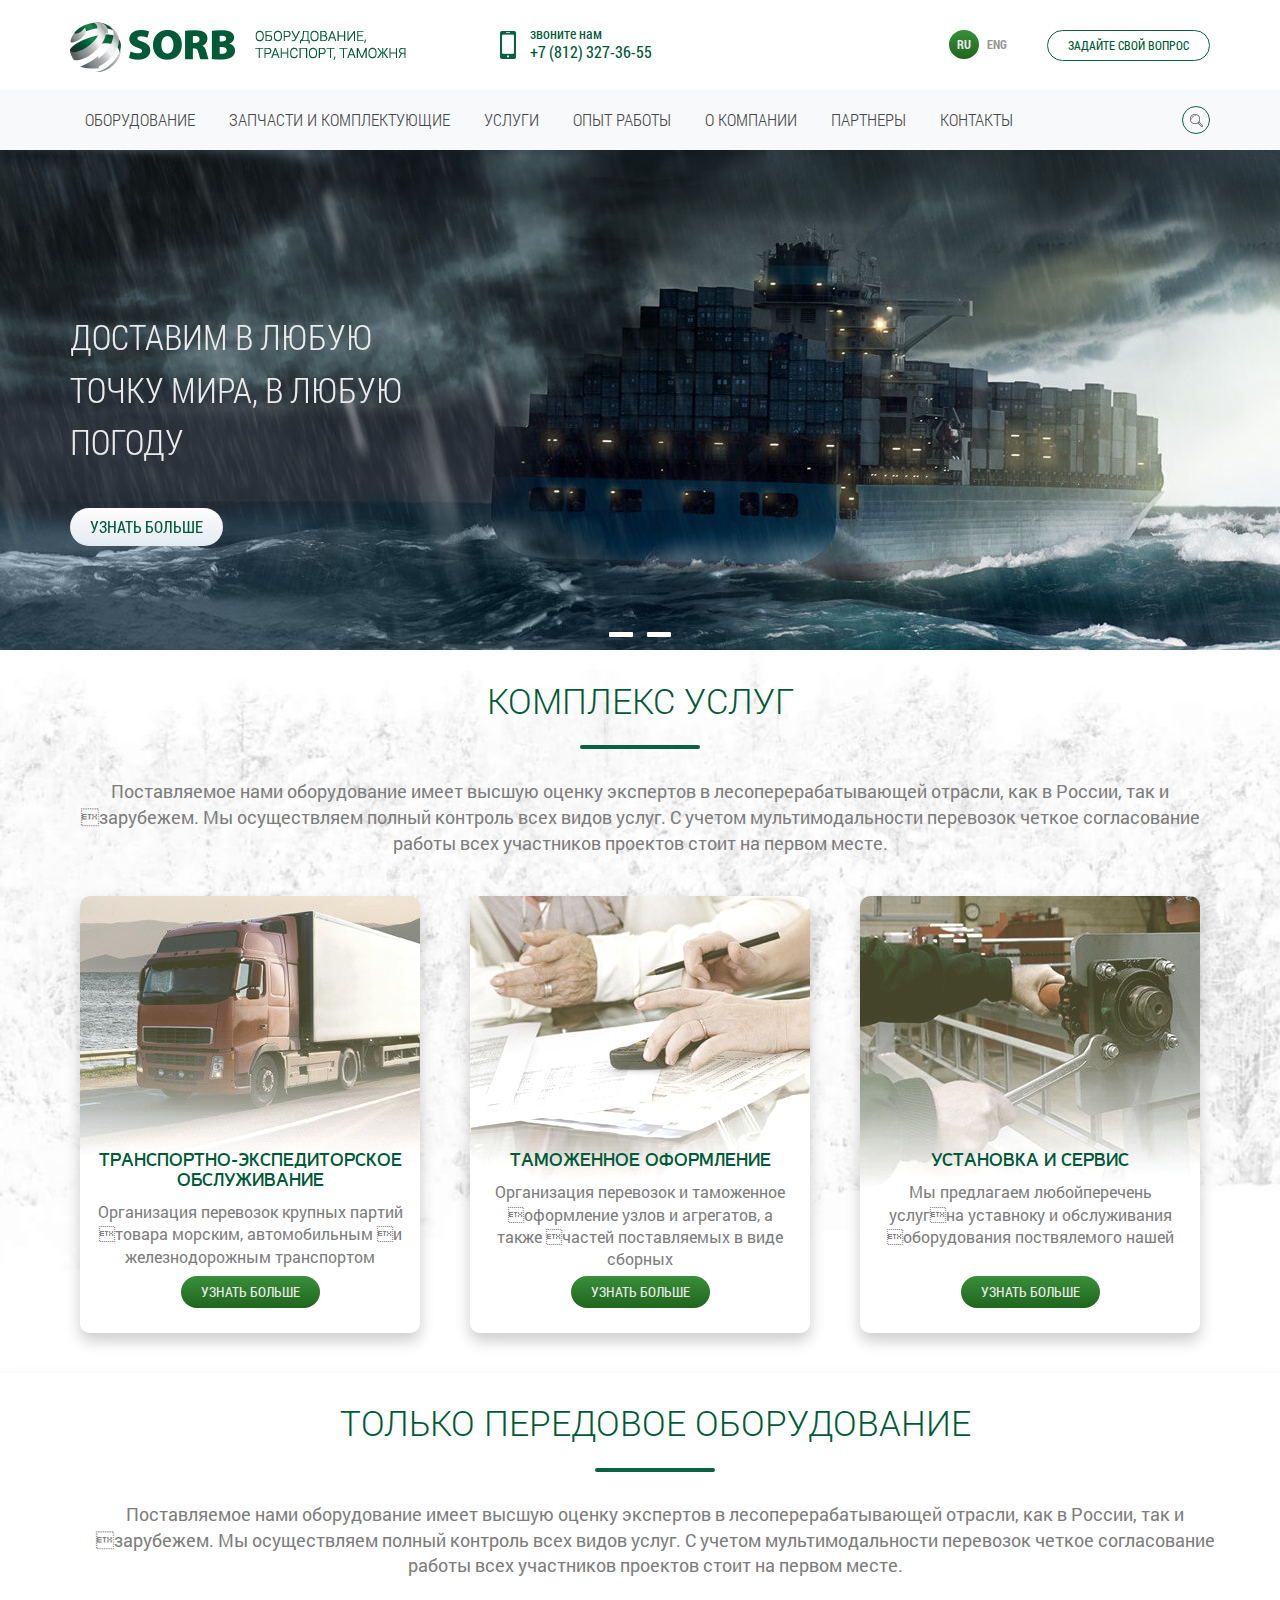
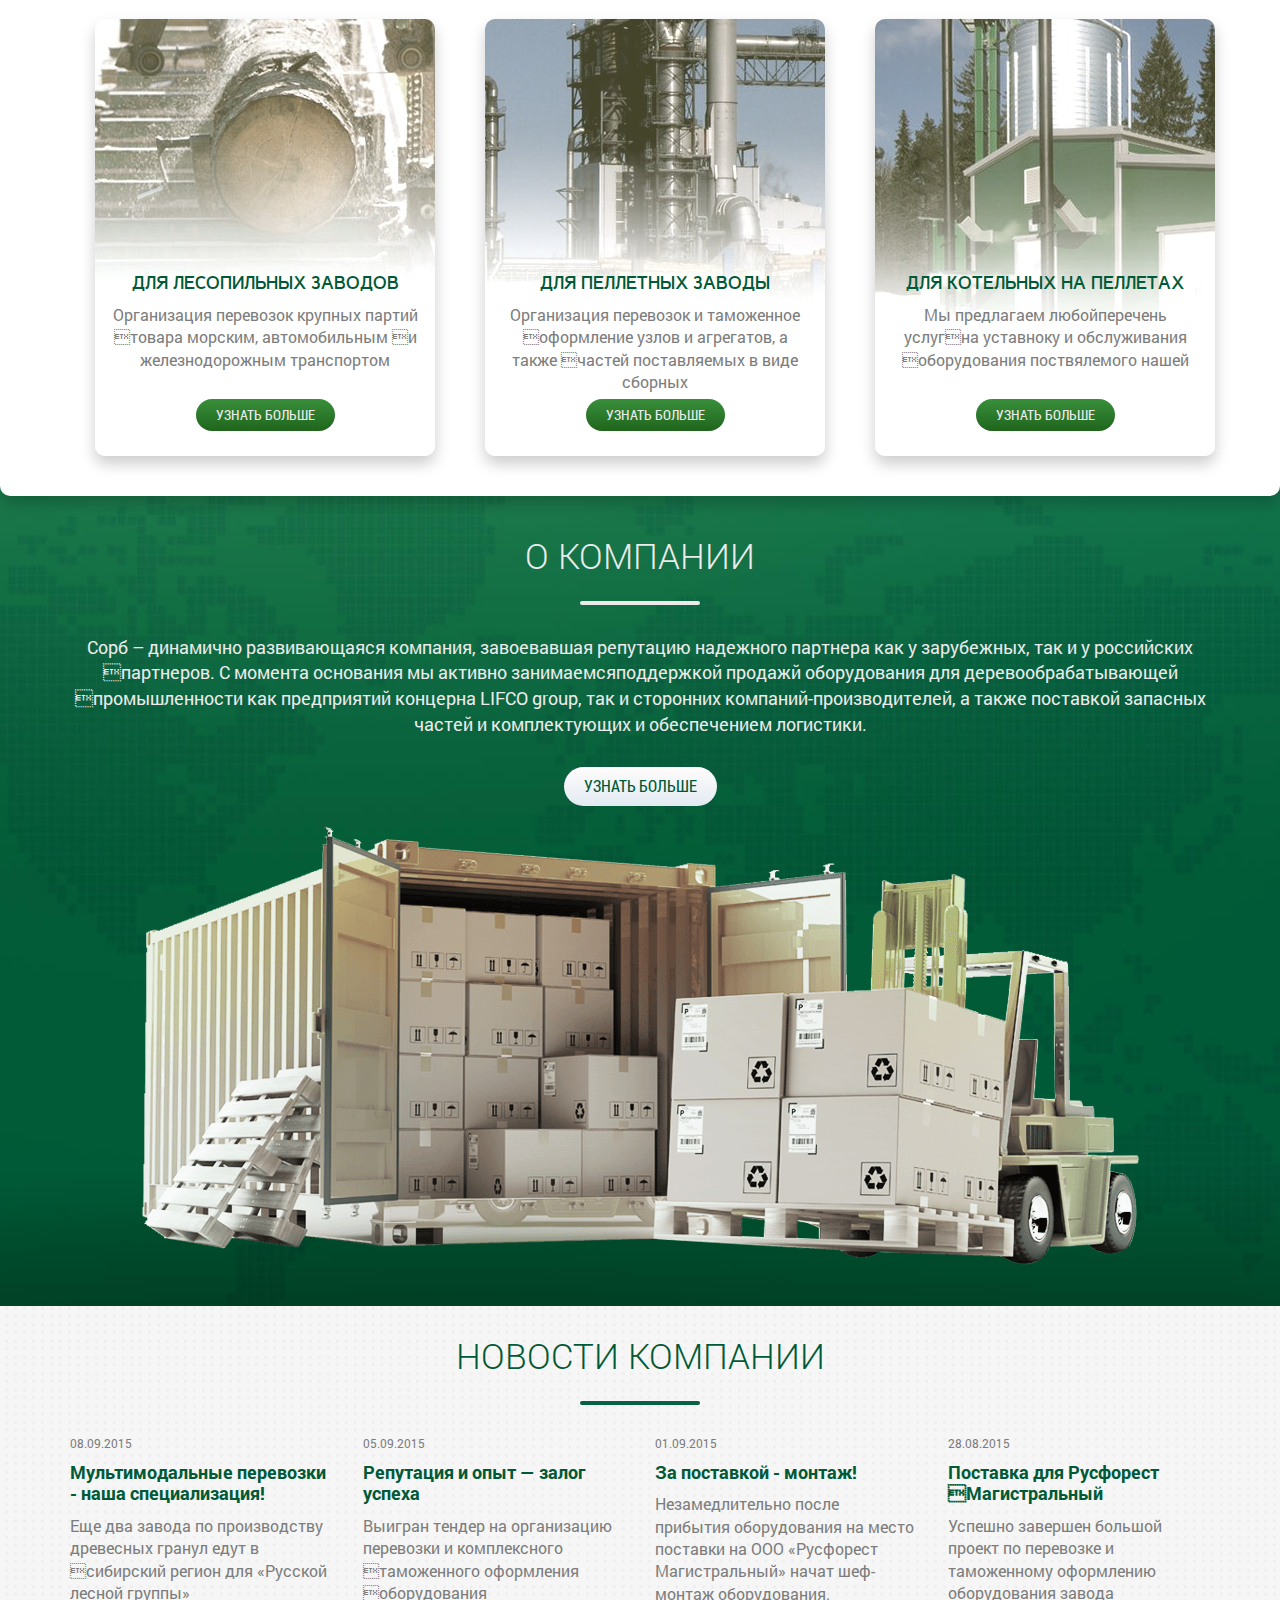
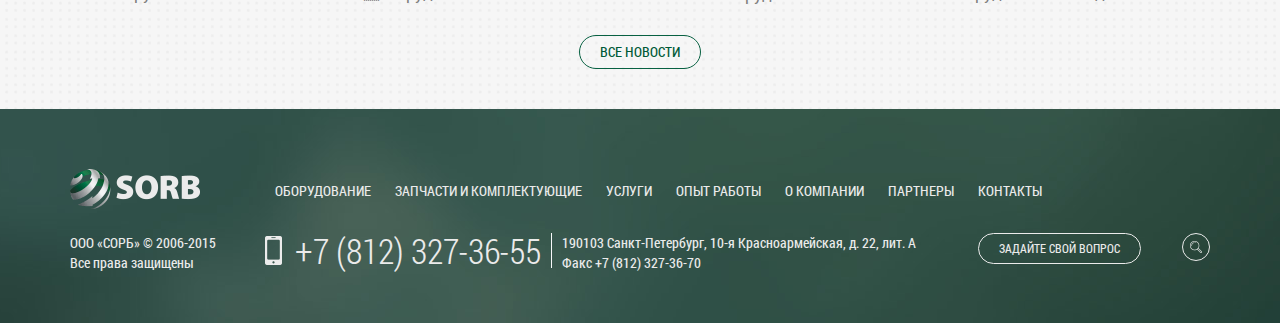
==== commit fb06800f: "add images" ====
--- a/index.html
+++ b/index.html
@@ -42,9 +42,47 @@
 					<div class="col-xs-11">
 						<div class="main-menu main-menu-top">
 							<ul>
-								<li><a href="#">Оборудование</a></li>
-								<li><a href="#">Запчасти и комплектующие</a></li>
-								<li><a href="#">Услуги</a></li>
+								<li><a href="#">Оборудование</a>
+									<ul class="second-menu">
+										<li><a href="#">Оборудование для лесопильных заводов</a>
+											<ul class="third-menu">
+												<li><a href="#">Сортировка бревен</a></li>
+												<li><a href="#">Подача на пиление</a></li>
+												<li><a href="#">Сортировка пиломатериалов</a></li>
+												<li><a href="#">Удаление отходов</a></li>
+											</ul>
+										</li>
+										<li><a href="#">Комплексные пеллетные заводы</a>
+											<ul class="third-menu">
+												<li><a href="#">Производство пеллет</a></li>
+												<li><a href="#">Окорка низкосортной древесины</a></li>
+												<li><a href="#">Рубка сырья</a></li>
+												<li><a href="#">Хранение и отгрузка пеллет</a></li>
+											</ul>
+										</li>
+										<li><a href="#">Котельные на пеллетах</a></li>
+									</ul>
+								</li>
+								<li><a href="#">Запчасти и комплектующие</a>
+									<ul class="second-menu">
+										<li><a href="#">Поставка запасных частей</a></li>
+										<li><a href="#">Расходные материалы</a></li>
+										<li><a href="#">Склад</a></li>
+									</ul>
+								</li>
+								<li><a href="#">Услуги</a>
+									<ul class="second-menu">
+										<li><a href="#">Установка и сервис</a></li>
+										<li><a href="#">Транспортно-экспедиторское обслуживание</a></li>
+										<li><a href="#">Таможенное оформление</a>
+											<ul class="third-menu">
+												<li><a href="#">Классификационные решения</a></li>
+												<li><a href="#">Блочное таможенное оформление</a></li>
+												<li><a href="#">Оформление сборных грузов</a></li>
+											</ul>
+										</li>
+									</ul>
+								</li>
 								<li><a href="#">Опыт работы</a></li>
 								<li><a href="#">О компании</a></li>
 								<li><a href="#">Партнеры</a></li>
--- a/css/style.css
+++ b/css/style.css
@@ -230,37 +230,60 @@
   background: url(../img/bg-lupa-white.png) no-repeat center;
   border: 1px solid #ebebeb;
 }
-.main-menu ul {
-  margin-left: 15px;
-}
 .main-menu ul li {
   display: inline-block;
   font-family: 'RobotoCondensed', sans-serif;
   list-style: none;
   text-transform: uppercase;
+}
+.main-menu ul a:hover {
+  text-decoration: none;
 }
 .bottom-header .main-menu li {
   font-size: 17px;
-  margin-right: 30px;
   font-weight: 300;
-  padding: 18px 0;
+  position: relative;
+}
+.bottom-header .main-menu li > a {
+  display: inline-block;
+  padding: 18px 15px;
 }
 @media (max-width: 1200px) {
-  .bottom-header .main-menu li {
-    margin-right: 10px;
-  }
+  .bottom-header .main-menu li > a {
+    padding: 18px 5px;
+  }
+}
+.bottom-header .main-menu li:hover {
+  background: #e6e6e6;
+}
+.bottom-header .main-menu li:hover > a {
+  color: #005a37;
+}
+.bottom-header .main-menu li > ul {
+  display: none;
+  position: absolute;
+  left: 0;
+  right: 0;
+  top: 60px;
+  width: auto;
+  white-space: nowrap;
+}
+.bottom-header .main-menu li > ul li {
+  background: #e6e6e6;
+  font-size: 16px;
+  position: relative;
+  text-transform: none;
 }
 .somit-footer .main-menu ul {
   margin-left: 0px;
 }
 .somit-footer .main-menu li {
   font-size: 14px;
-  margin-right: 20px;
-  padding: 12px 0;
+  padding: 12px 10px;
 }
 @media (max-width: 1200px) {
   .somit-footer .main-menu li {
-    margin-right: 10px;
+    padding: 12px 5px;
   }
 }
 .somit-footer {
